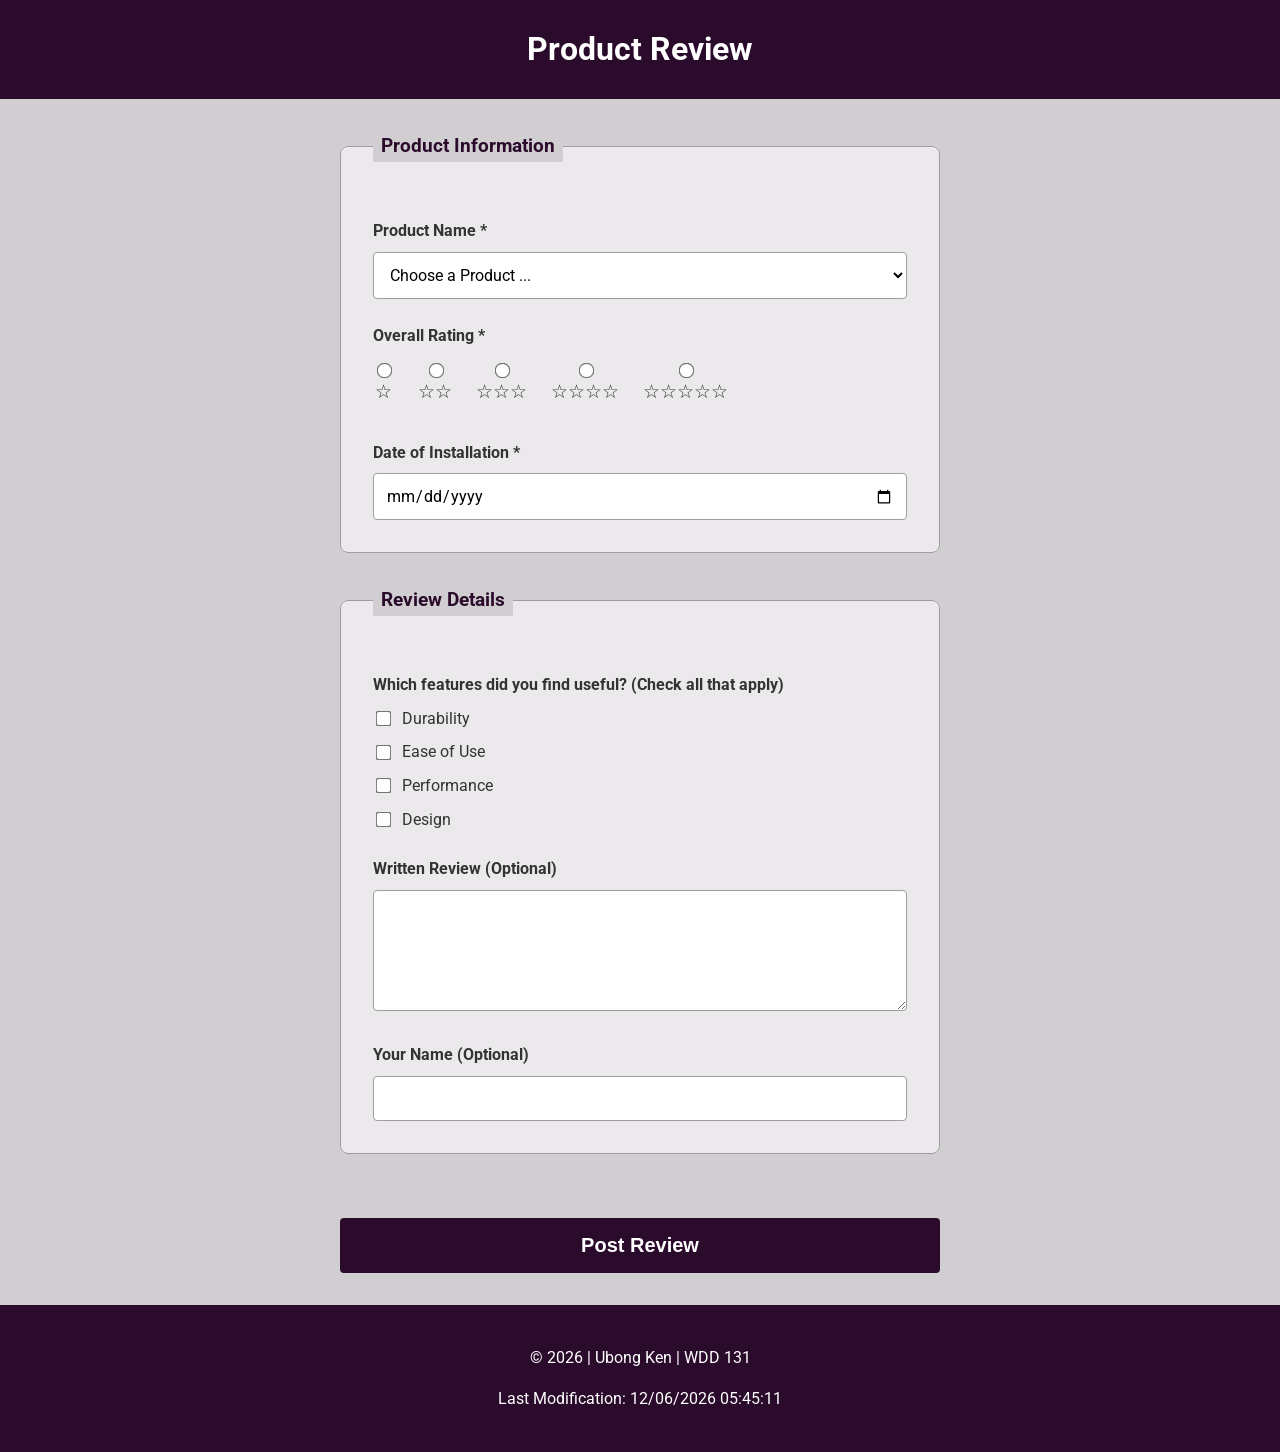
==== form.html @ 404922e0 "Form Update" ====
<!DOCTYPE html>
<html lang="en-US">
<head>
    <meta charset="UTF-8">
    <meta name="viewport" content="width=device-width, initial-scale=1.0">
    <title>Product Review Form - Ubong Ken</title>
    <meta name="description" content="Product Review Form for WDD 131">
    <meta name="author" content="Ubong Ken">
    
    <link rel="preconnect" href="https://fonts.googleapis.com">
    <link rel="preconnect" href="https://fonts.gstatic.com" crossorigin>
    <link href="https://fonts.googleapis.com/css2?family=Roboto:wght@400;700&display=swap" rel="stylesheet">
    
    <link rel="stylesheet" href="styles/form.css">
    <script src="scripts/form.js" defer></script>
</head>
<body>
    <header>
        <h1>Product Review</h1>
    </header>

    <main>
        <form method="get" action="review.html" class="review-form">
            
            <fieldset>
                <legend>Product Information</legend>
                
                <label for="product-select">Product Name *</label>
                <select id="product-select" name="product" required>
                    <option value="" disabled selected>Choose a Product ...</option>
                </select>
                
                <label>Overall Rating *</label>
                <div class="rating-group">
                    <label><input type="radio" name="rating" value="1" required> ☆</label>
                    <label><input type="radio" name="rating" value="2"> ☆☆</label>
                    <label><input type="radio" name="rating" value="3"> ☆☆☆</label>
                    <label><input type="radio" name="rating" value="4"> ☆☆☆☆</label>
                    <label><input type="radio" name="rating" value="5"> ☆☆☆☆☆</label>
                </div>
                
                <label for="installation-date">Date of Installation *</label>
                <input type="date" id="installation-date" name="installation" required>
            </fieldset>

            <fieldset>
                <legend>Review Details</legend>
                
                <label>Which features did you find useful? (Check all that apply)</label>
                <div class="checkbox-group">
                    <label><input type="checkbox" name="feature" value="durability"> Durability</label>
                    <label><input type="checkbox" name="feature" value="ease"> Ease of Use</label>
                    <label><input type="checkbox" name="feature" value="performance"> Performance</label>
                    <label><input type="checkbox" name="feature" value="design"> Design</label>
                </div>
                
                <label for="written-review">Written Review (Optional)</label>
                <textarea id="written-review" name="review_text" rows="5"></textarea>
                
                <label for="user-name">Your Name (Optional)</label>
                <input type="text" id="user-name" name="user">
            </fieldset>

            <input type="submit" value="Post Review" class="submit-btn">
        </form>
    </main>

    <footer>
        <p>&copy; <span id="currentyear"></span> | Ubong Ken | WDD 131</p>
        <p id="lastModified"></p>
    </footer>
</body>
</html>
---- styles/form.css ----
/* --- CSS VARIABLES --- */
:root {
    --primary-color: #2b0b2b;
    --bg-color: #d1ced1;
    --form-bg: #ffffff;
    --text-dark: #333333;
    --text-light: #ffffff;
    --accent-color: #d81b60;
    --border-color: #a09da0;
    
    --font-main: 'Roboto', sans-serif;
}

/* --- BASE STYLES --- */
body {
    font-family: var(--font-main);
    background-color: var(--bg-color);
    color: var(--text-dark);
    margin: 0;
    padding: 0;
    line-height: 1.6;
}

header, footer {
    background-color: var(--primary-color);
    color: var(--text-light);
    text-align: center;
    padding: 1.5rem 1rem;
}

header h1 {
    margin: 0;
    font-size: 2rem;
}

main {
    max-width: 600px;
    margin: 2rem auto;
    padding: 0 1rem;
}

/* --- FORM STYLING --- */
.review-form {
    background-color: var(--bg-color);
}

fieldset {
    border: none;
    border-top: 2px solid var(--primary-color);
    margin: 2rem 0;
    padding: 1rem 0;
}

legend {
    font-weight: 700;
    font-size: 1.2rem;
    color: var(--primary-color);
    padding: 0 0.5rem;
}

/* Labels */
label {
    display: block;
    font-weight: 700;
    margin-top: 1.5rem;
    margin-bottom: 0.5rem;
}

/* General Inputs */
input[type="text"],
input[type="date"],
select,
textarea {
    width: 100%;
    padding: 0.75rem;
    border: 1px solid var(--border-color);
    border-radius: 4px;
    font-family: var(--font-main);
    font-size: 1rem;
    background-color: var(--form-bg);
    box-sizing: border-box;
}

input[type="text"]:focus,
input[type="date"]:focus,
select:focus,
textarea:focus {
    outline: 2px solid var(--primary-color);
}

/* Radio Buttons (Stars) */
.rating-group {
    display: flex;
    flex-wrap: wrap;
    gap: 1.5rem;
    margin-top: 0.5rem;
}

.rating-group label {
    display: flex;
    flex-direction: column;
    align-items: center;
    margin-top: 0;
    font-weight: 400;
    font-size: 1.2rem;
    cursor: pointer;
}

.rating-group input[type="radio"] {
    margin-top: 0.5rem;
    transform: scale(1.2);
}

/* Checkboxes */
.checkbox-group label {
    display: flex;
    align-items: center;
    font-weight: 400;
    margin-top: 0.5rem;
    cursor: pointer;
}

.checkbox-group input[type="checkbox"] {
    margin-right: 0.75rem;
    transform: scale(1.2);
}

/* Submit Button */
.submit-btn {
    width: 100%;
    background-color: var(--primary-color);
    color: var(--text-light);
    font-size: 1.25rem;
    font-weight: 700;
    padding: 1rem;
    border: none;
    border-radius: 4px;
    cursor: pointer;
    margin-top: 2rem;
    transition: background-color 0.3s ease;
}

.submit-btn:hover {
    background-color: var(--accent-color);
}

/* --- CONFIRMATION PAGE STYLING (review.html) --- */
.confirmation-message {
    background-color: var(--form-bg);
    text-align: center;
    padding: 3rem 2rem;
    border-radius: 8px;
    box-shadow: 0 4px 10px rgba(0,0,0,0.1);
}

.confirmation-message h2 {
    color: var(--primary-color);
}

.confirmation-message a {
    display: inline-block;
    margin-top: 1.5rem;
    padding: 0.75rem 1.5rem;
    background-color: var(--primary-color);
    color: var(--text-light);
    text-decoration: none;
    border-radius: 4px;
    font-weight: bold;
}

.confirmation-message a:hover {
    background-color: var(--accent-color);
}

/* --- RESPONSIVE DESIGN --- */
@media (min-width: 600px) {
    fieldset {
        padding: 2rem;
        background-color: #ebe9eb;
        border: 1px solid var(--border-color);
        border-radius: 8px;
    }
    
    legend {
        background-color: var(--bg-color);
    }
}
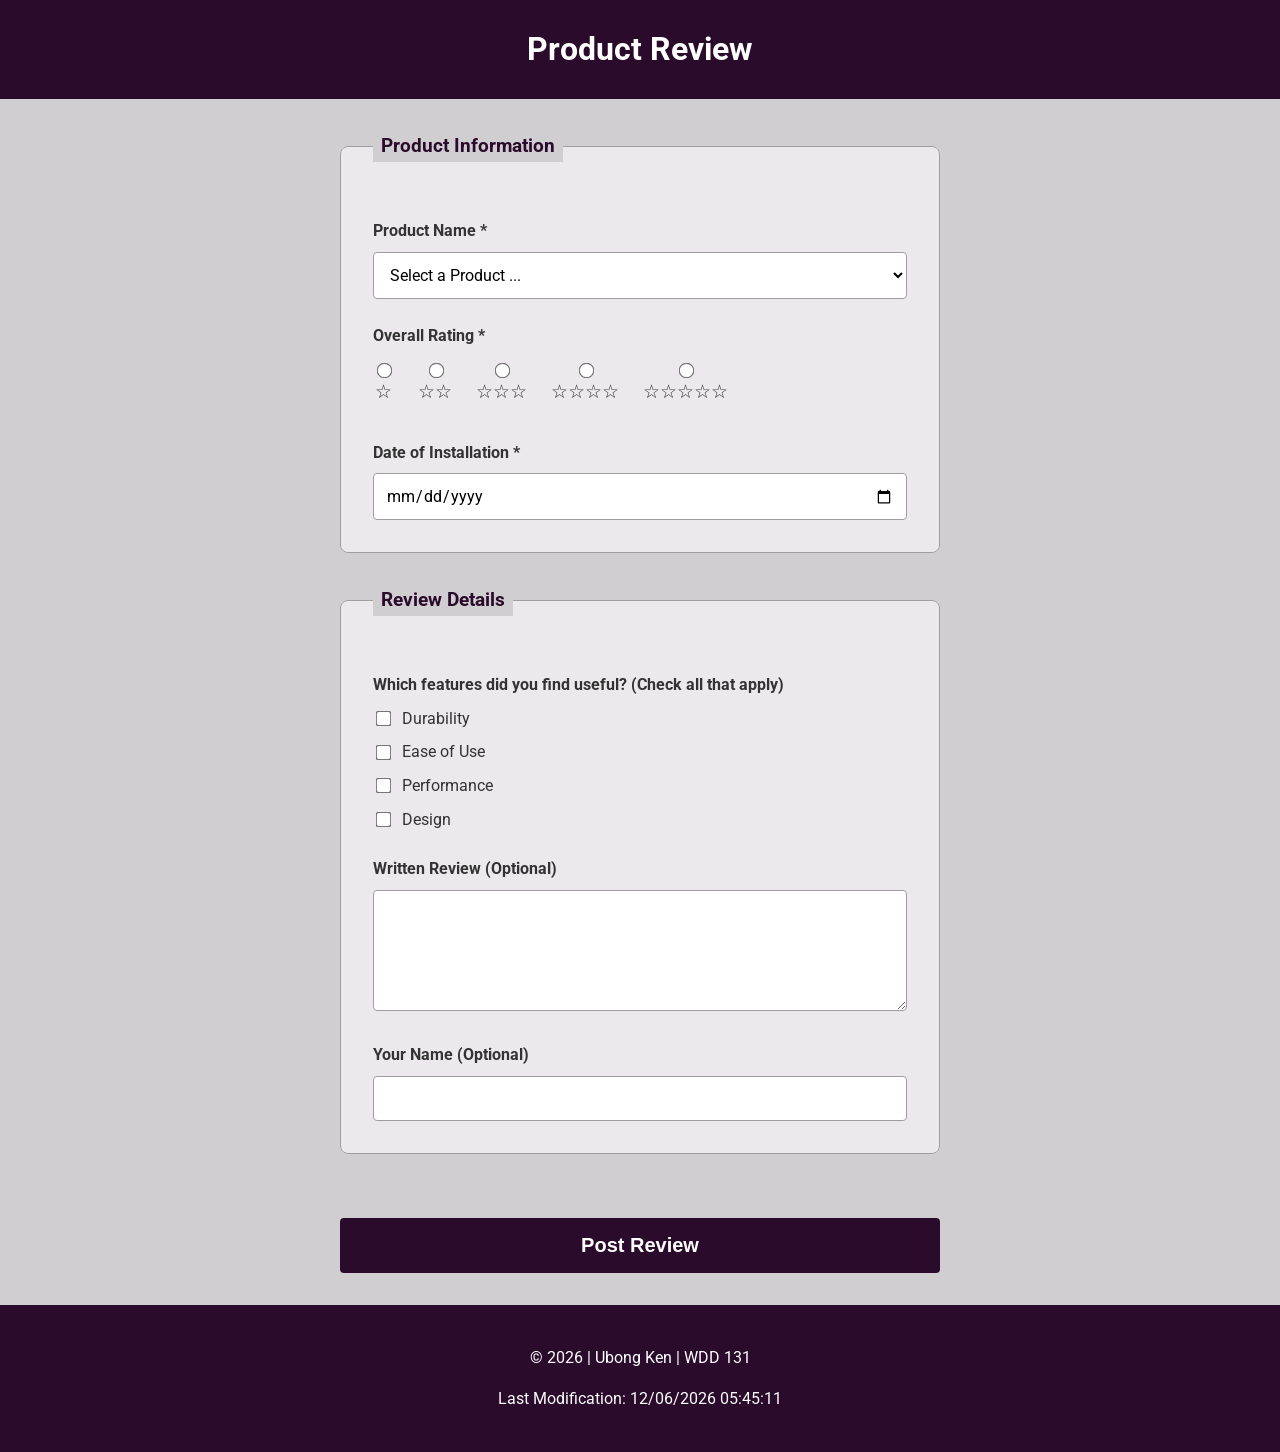
==== commit 33f36725: "Audit" ====
--- a/form.html
+++ b/form.html
@@ -4,7 +4,7 @@
     <meta charset="UTF-8">
     <meta name="viewport" content="width=device-width, initial-scale=1.0">
     <title>Product Review Form - Ubong Ken</title>
-    <meta name="description" content="Product Review Form for WDD 131">
+    <meta name="description" content="A comprehensive product review form for Pioneer Global Logistics clients to provide feedback on our shipping and freight services.">
     <meta name="author" content="Ubong Ken">
     
     <link rel="preconnect" href="https://fonts.googleapis.com">
@@ -27,16 +27,16 @@
                 
                 <label for="product-select">Product Name *</label>
                 <select id="product-select" name="product" required>
-                    <option value="" disabled selected>Choose a Product ...</option>
+                    <option value="" disabled selected>Select a Product ...</option>
                 </select>
                 
                 <label>Overall Rating *</label>
                 <div class="rating-group">
-                    <label><input type="radio" name="rating" value="1" required> ☆</label>
-                    <label><input type="radio" name="rating" value="2"> ☆☆</label>
-                    <label><input type="radio" name="rating" value="3"> ☆☆☆</label>
-                    <label><input type="radio" name="rating" value="4"> ☆☆☆☆</label>
-                    <label><input type="radio" name="rating" value="5"> ☆☆☆☆☆</label>
+                    <label for="rating-1"><input type="radio" id="rating-1" name="rating" value="1" required> ☆</label>
+                    <label for="rating-2"><input type="radio" id="rating-2" name="rating" value="2" required> ☆☆</label>
+                    <label for="rating-3"><input type="radio" id="rating-3" name="rating" value="3" required> ☆☆☆</label>
+                    <label for="rating-4"><input type="radio" id="rating-4" name="rating" value="4" required> ☆☆☆☆</label>
+                    <label for="rating-5"><input type="radio" id="rating-5" name="rating" value="5" required> ☆☆☆☆☆</label>
                 </div>
                 
                 <label for="installation-date">Date of Installation *</label>
@@ -48,10 +48,10 @@
                 
                 <label>Which features did you find useful? (Check all that apply)</label>
                 <div class="checkbox-group">
-                    <label><input type="checkbox" name="feature" value="durability"> Durability</label>
-                    <label><input type="checkbox" name="feature" value="ease"> Ease of Use</label>
-                    <label><input type="checkbox" name="feature" value="performance"> Performance</label>
-                    <label><input type="checkbox" name="feature" value="design"> Design</label>
+                    <label for="feature-durability"><input type="checkbox" id="feature-durability" name="feature" value="durability"> Durability</label>
+                    <label for="feature-ease"><input type="checkbox" id="feature-ease" name="feature" value="ease"> Ease of Use</label>
+                    <label for="feature-performance"><input type="checkbox" id="feature-performance" name="feature" value="performance"> Performance</label>
+                    <label for="feature-design"><input type="checkbox" id="feature-design" name="feature" value="design"> Design</label>
                 </div>
                 
                 <label for="written-review">Written Review (Optional)</label>
